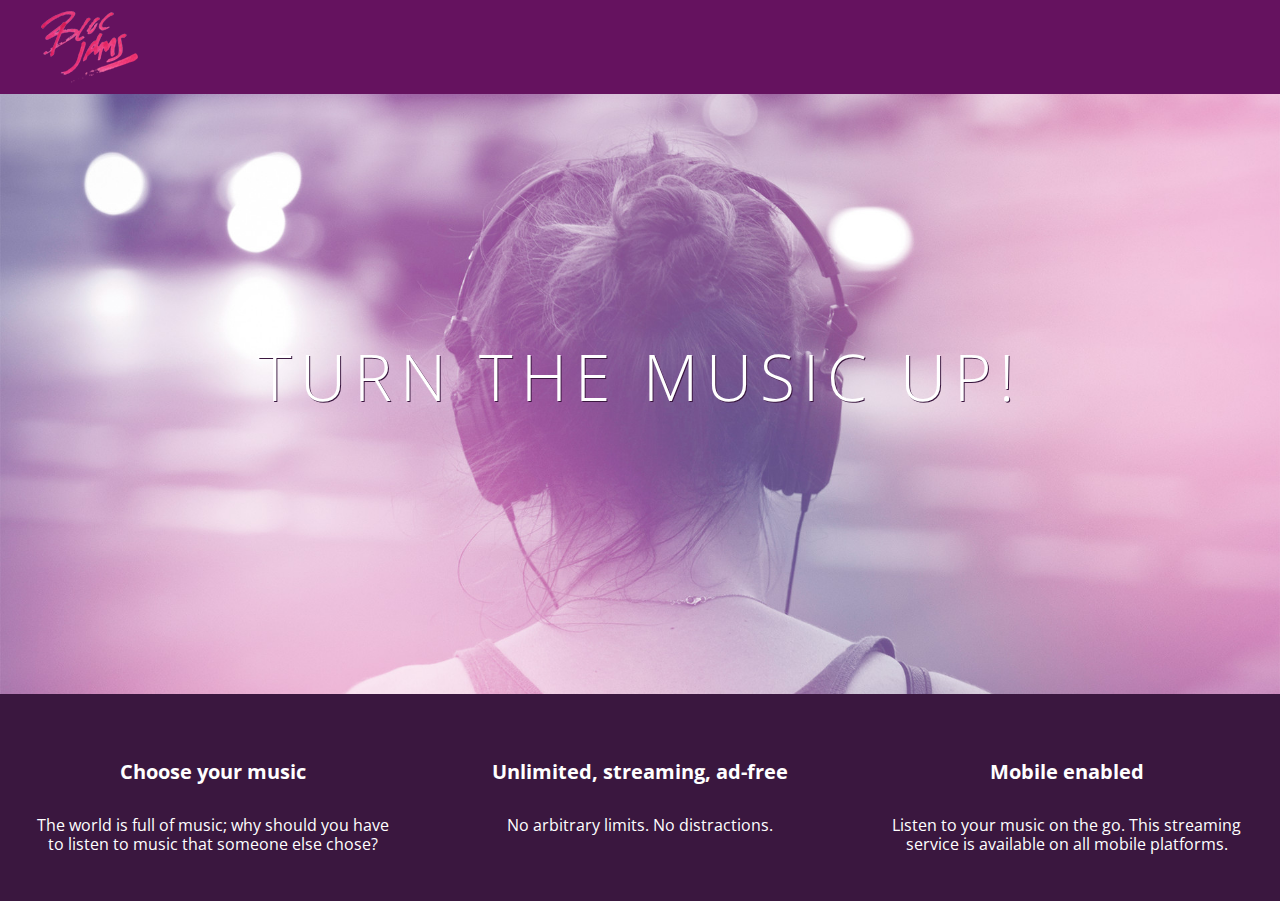
==== index.html @ 5f5fe04c "Finally fixed all of the errors that I had" ====
<!DOCTYPE html>
<html>
  <head>
    <title> Bloc Jams</title>
    <link rel="stylesheet" type="text/css" href="http://fonts.googleapis.com/css?family=Open+Sans:400,800,600,700,300">
    <link rel="stylesheet" type="text/css" href="http://code.ionicframework.com/ionicons/2.0.1/css/ionicons.min.css">
    <link rel="stylesheet" type="text/css" href="styles/normalize.css">
    <link rel="stylesheet" type="text/css" href="styles/main.css">
  </head>
    <body class="landing">
      <nav class ="navbar">    <!-- navigation bar -->
        <img src="assets/images/bloc_jams_logo.png" alt="bloc jams logo" class="logo">
      </nav>
        <!-- hero content -->
         <section class="hero-content"> <!-- hero content -->
             <h1 class="hero-title">Turn the music up!</h1>
         </section>
         <section class="selling-points"> <!-- selling points -->
             <div class="point">
                 <span class="ion-music-note"></span>
                 <h5 class="point-title">Choose your music</h5>
                 <p class="point-description">The world is full of music; why should you have to listen to music that someone else chose?</p>
             </div>
             <div class="point">
                 <span class="ion-radio-waves"></span>
                 <h5 class="point-title">Unlimited, streaming, ad-free</h5>
                 <p class="point-description">No arbitrary limits. No distractions.</p>
             </div>
             <div class="point">
                 <span class="ion-iphone"></span>
                 <h5 class="point-title">Mobile enabled</h5>
                 <p class="point-description">Listen to your music on the go. This streaming service is available on all mobile platforms.</p>
           </div>
     </section>
    </body>
</html>
---- styles/main.css ----
html {
     height: 100%; /* makes sure our HTML takes up 100% of the browser window */
     font-size: 100%;
 }

 body {
     font-family: 'Open Sans'; /* sets our font to the "Open Sans" typeface */
     color: white;             /* sets the text color to white */
     min-height: 100%;         /* says the height of the body must be, at minimum, 100% of the window */
 }

 body.landing {
     background-color: rgb(58,23,63); /* sets the background color to an RGB value (see below) */
 }

.navbar {
    padding: 0.5rem;
    background-color: rgb(101,18,95);
}

.navbar .logo {
    position: relative; /* positioning will be explained in a resource */
    left: 2rem;
}
.hero-content {
     position: relative; /* positioning will be explained in a resource */
     min-height: 600px;  /* hero content element must be _at least_ 600 pixels */
     background-image: url(../assets/images/bloc_jams_bg.jpg);
     background-repeat: no-repeat;
     background-position: center center;
     background-size: cover;
}
.hero-content .hero-title {
    position: absolute;             /* positioning will be explained in a resource */
    top: 40%;                       /* positioning will be explained in a resource */
    -webkit-transform: translateY(-50%);
    -moz-transform: translateY(-50%);
    -ms-transform: translateY(-50%);
    transform: translateY(-50%);
    width: 100%;                    /* makes sure the title inhabits the full width of its container */
    text-align: center;             /* aligns text in the horizontal center of the element */
    font-size: 4rem;                /* specifies the size of the font in root em units */
    font-weight: 300;               /* makes the font thinner or lighter weight */
    text-transform: uppercase;      /* transforms the text to be all uppercase lettering */
    letter-spacing: 0.5rem;         /* puts 0.5 root ems worth of space between each letter */
    text-shadow: 1px 1px 0px rgb(58,23,63); /* creates a shadow underneath the text for readability over the image */
}
 .selling-points {
     position: relative;
     display: table;
     width: 100%;
     -webkit-box-sizing: border-box;
     -moz-box-sizing: border-box;
     box-sizing: border-box; /* we'll explain this in a resource */
 }

 .point {
     display: table-cell;
     position: relative;
     width: 33.3%;
     padding: 2rem;
     text-align: center;
 }

 .point .point-title {
     font-size: 1.25rem;
 }

 .ion-music-note,
 .ion-radio-waves,
 .ion-iphone {
     color: rgb(233,50,117);
     font-size: 5rem;
 }
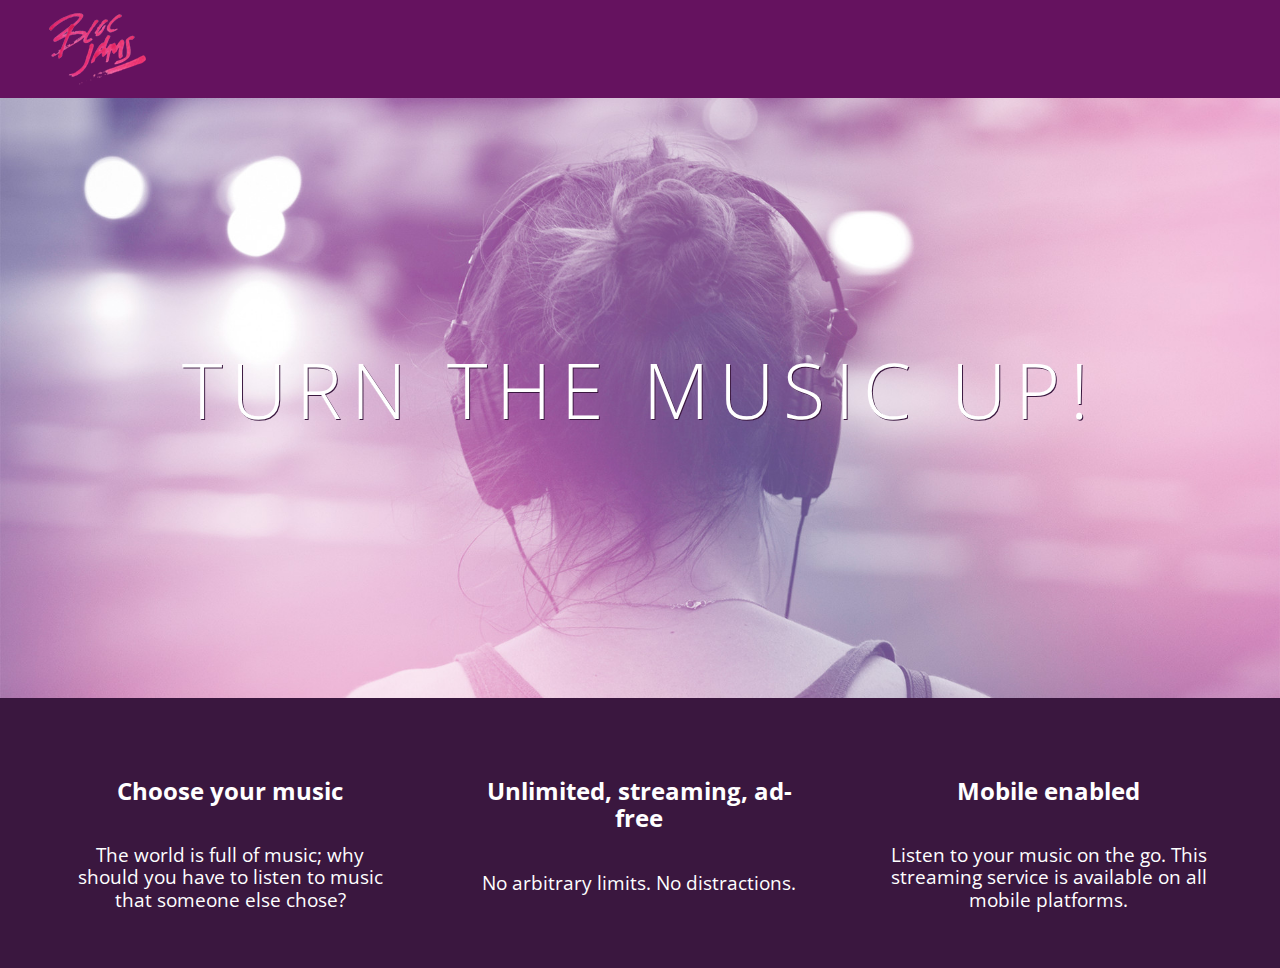
==== commit 597d4b8c: "Completed Checkpoint 3" ====
--- a/index.html
+++ b/index.html
@@ -2,31 +2,32 @@
 <html>
   <head>
     <title> Bloc Jams</title>
+    <meta name="viewport" content="width=device-width, initial-scale=1">
     <link rel="stylesheet" type="text/css" href="http://fonts.googleapis.com/css?family=Open+Sans:400,800,600,700,300">
     <link rel="stylesheet" type="text/css" href="http://code.ionicframework.com/ionicons/2.0.1/css/ionicons.min.css">
     <link rel="stylesheet" type="text/css" href="styles/normalize.css">
     <link rel="stylesheet" type="text/css" href="styles/main.css">
+    <link rel="stylesheet" type="text/css" href="styles/landing.css"
   </head>
     <body class="landing">
       <nav class ="navbar">    <!-- navigation bar -->
         <img src="assets/images/bloc_jams_logo.png" alt="bloc jams logo" class="logo">
-      </nav>
-        <!-- hero content -->
+    </nav>
          <section class="hero-content"> <!-- hero content -->
              <h1 class="hero-title">Turn the music up!</h1>
          </section>
-         <section class="selling-points"> <!-- selling points -->
-             <div class="point">
+         <section class="selling-points container"> <!-- selling points -->
+             <div class="point column third">
                  <span class="ion-music-note"></span>
                  <h5 class="point-title">Choose your music</h5>
                  <p class="point-description">The world is full of music; why should you have to listen to music that someone else chose?</p>
              </div>
-             <div class="point">
+             <div class="point column third">
                  <span class="ion-radio-waves"></span>
                  <h5 class="point-title">Unlimited, streaming, ad-free</h5>
                  <p class="point-description">No arbitrary limits. No distractions.</p>
              </div>
-             <div class="point">
+             <div class="point column third">
                  <span class="ion-iphone"></span>
                  <h5 class="point-title">Mobile enabled</h5>
                  <p class="point-description">Listen to your music on the go. This streaming service is available on all mobile platforms.</p>
--- a/styles/main.css
+++ b/styles/main.css
@@ -1,3 +1,9 @@
+*, *::before, *::after {
+    -moz-box-sizing: border-box;
+    -webkit-box-sizing: border-box;
+    box-sizing: border-box;
+}
+
 html {
      height: 100%; /* makes sure our HTML takes up 100% of the browser window */
      font-size: 100%;
@@ -8,67 +14,41 @@
      color: white;             /* sets the text color to white */
      min-height: 100%;         /* says the height of the body must be, at minimum, 100% of the window */
  }
-
- body.landing {
-     background-color: rgb(58,23,63); /* sets the background color to an RGB value (see below) */
+ .navbar {
+     padding: 0.5rem;
+     background-color: rgb(101,18,95);
  }
 
-.navbar {
-    padding: 0.5rem;
-    background-color: rgb(101,18,95);
-}
-
-.navbar .logo {
-    position: relative; /* positioning will be explained in a resource */
-    left: 2rem;
-}
-.hero-content {
-     position: relative; /* positioning will be explained in a resource */
-     min-height: 600px;  /* hero content element must be _at least_ 600 pixels */
-     background-image: url(../assets/images/bloc_jams_bg.jpg);
-     background-repeat: no-repeat;
-     background-position: center center;
-     background-size: cover;
-}
-.hero-content .hero-title {
-    position: absolute;             /* positioning will be explained in a resource */
-    top: 40%;                       /* positioning will be explained in a resource */
-    -webkit-transform: translateY(-50%);
-    -moz-transform: translateY(-50%);
-    -ms-transform: translateY(-50%);
-    transform: translateY(-50%);
-    width: 100%;                    /* makes sure the title inhabits the full width of its container */
-    text-align: center;             /* aligns text in the horizontal center of the element */
-    font-size: 4rem;                /* specifies the size of the font in root em units */
-    font-weight: 300;               /* makes the font thinner or lighter weight */
-    text-transform: uppercase;      /* transforms the text to be all uppercase lettering */
-    letter-spacing: 0.5rem;         /* puts 0.5 root ems worth of space between each letter */
-    text-shadow: 1px 1px 0px rgb(58,23,63); /* creates a shadow underneath the text for readability over the image */
-}
- .selling-points {
+ .navbar > .logo {
      position: relative;
-     display: table;
-     width: 100%;
-     -webkit-box-sizing: border-box;
-     -moz-box-sizing: border-box;
-     box-sizing: border-box; /* we'll explain this in a resource */
+     left: 2rem;
+ }
+ .container {
+   margin: 0 auto;
+   max-width: 64rem;
+ }
+ /* Medium and small screens (640px) */
+ @media (min-width: 640px) {
+   html {font-size: 112%;}
+   /* Style information will go here */
  }
 
- .point {
-     display: table-cell;
-     position: relative;
-     width: 33.3%;
-     padding: 2rem;
-     text-align: center;
+    .column {
+        float: left;
+        padding-left: 1rem;
+        padding-right: 1rem;
+    }
+
+    .column.full { width: 100%; }
+    .column.two-thirds { width: 66.7%; }
+    .column.half { width: 50%; }
+    .column.third { width: 33.3%; }
+    .column.fourth { width: 25%; }
+    .column.flow-opposite { float: right; }
+
+ /* Large screens (1024px) */
+ @media (min-width: 1024px) {
+   html { font-size: 120%;}
+   /* Style information will go here */
  }
-
- .point .point-title {
-     font-size: 1.25rem;
- }
-
- .ion-music-note,
- .ion-radio-waves,
- .ion-iphone {
-     color: rgb(233,50,117);
-     font-size: 5rem;
- }
+ 
--- a/styles/landing.css
+++ b/styles/landing.css
@@ -0,0 +1,48 @@
+body.landing {
+    background-color: rgb(58,23,63);
+}
+
+.hero-content {
+    position: relative;
+    min-height: 600px;
+    background-image: url(../assets/images/bloc_jams_bg.jpg);
+    background-repeat: no-repeat;
+    background-position: center center;
+    background-size: cover;
+}
+
+.hero-content .hero-title {
+    position: absolute;
+    top: 40%;
+    -webkit-transform: translateY(-50%);
+    -moz-transform: translateY(-50%);
+    transform: translateY(-50%);
+    width: 100%;
+    text-align: center;
+    font-size: 4rem;
+    font-weight: 300;
+    text-transform: uppercase;
+    letter-spacing: 0.5rem;
+    text-shadow: 1px 1px 0px rgb(58,23,63);
+}
+
+.selling-points {
+    position: relative;
+}
+
+.point {
+    position: relative;
+    padding: 2rem;
+    text-align: center;
+}
+
+.point .point-title {
+    font-size: 1.25rem;
+}
+
+.ion-music-note,
+.ion-radio-waves,
+.ion-iphone {
+    color: rgb(233,50,117);
+    font-size: 5rem;
+}
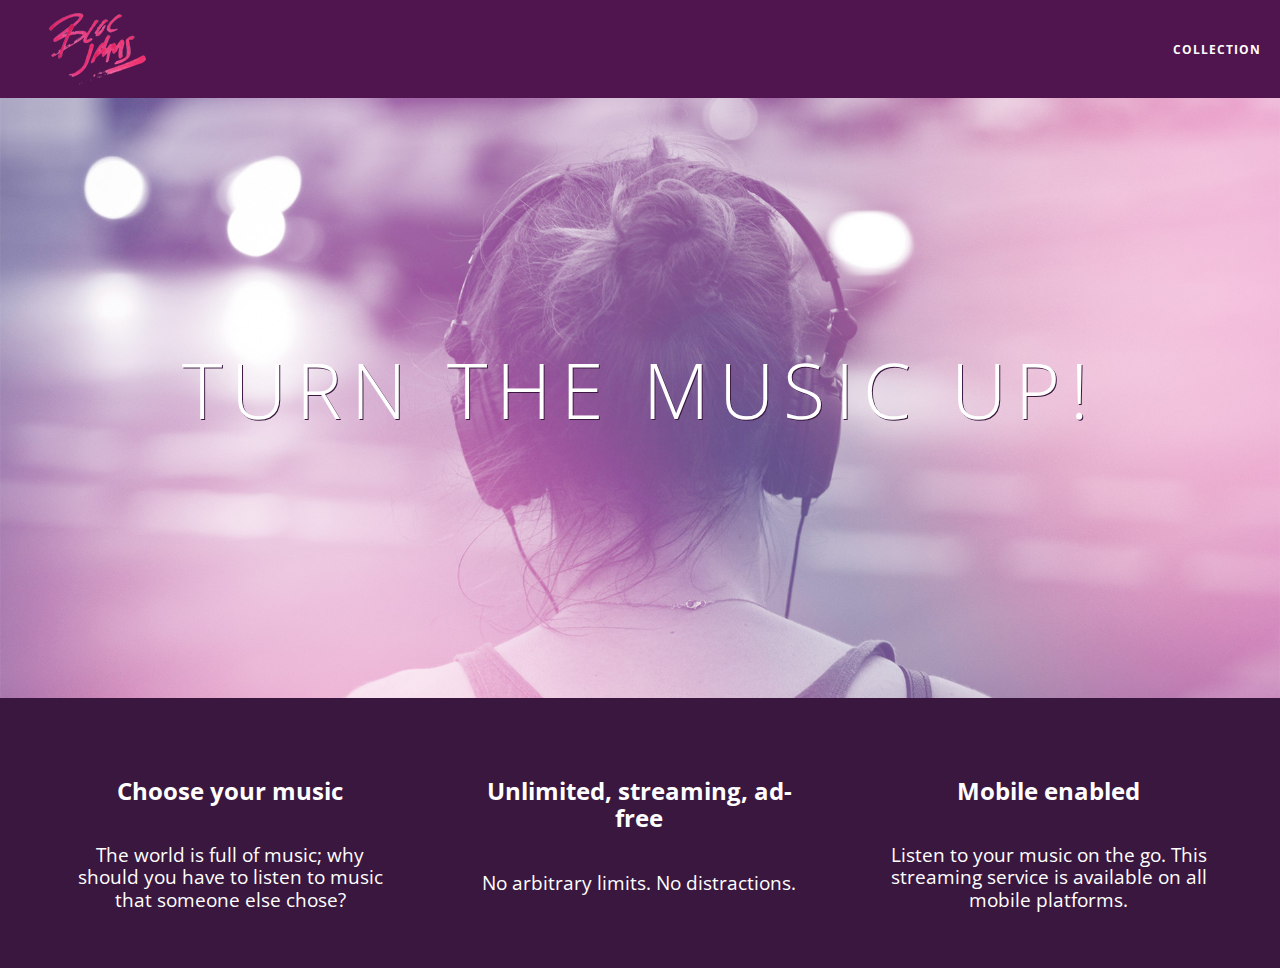
==== commit a9ddfeeb: "checkpoint 5 completed" ====
--- a/index.html
+++ b/index.html
@@ -11,12 +11,17 @@
   </head>
     <body class="landing">
       <nav class ="navbar">    <!-- navigation bar -->
-        <img src="assets/images/bloc_jams_logo.png" alt="bloc jams logo" class="logo">
+        <a href="index.html" class="logo">
+             <img src="assets/images/bloc_jams_logo.png" alt="bloc jams logo">
+         </a>
+         <div class="links-container">
+             <a href="collection.html" class="navbar-link">collection</a>
+         </div>
     </nav>
          <section class="hero-content"> <!-- hero content -->
              <h1 class="hero-title">Turn the music up!</h1>
          </section>
-         <section class="selling-points container"> <!-- selling points -->
+         <section class="selling-points container" class="clearfix"> <!-- selling points -->
              <div class="point column third">
                  <span class="ion-music-note"></span>
                  <h5 class="point-title">Choose your music</h5>
--- a/styles/main.css
+++ b/styles/main.css
@@ -15,15 +15,49 @@
      min-height: 100%;         /* says the height of the body must be, at minimum, 100% of the window */
  }
  .navbar {
+     position: relative;
      padding: 0.5rem;
-     background-color: rgb(101,18,95);
+     background-color: rgb(101,18,95,0.5);
+     z-index: 1;
  }
 
- .navbar > .logo {
+ .navbar .logo {
      position: relative;
      left: 2rem;
+     cursor: pointer;  /* produces the finger-pointer icon when you hover over the logo */
  }
- .container {
+ .navbar .links-container {
+     display: table;
+     position: absolute;
+     top: 0;
+     right: 0;
+     height: 100px;
+     color: white;
+ }
+
+ .links-container .navbar-link {
+     display: table-cell;
+     position: relative;
+     height: 100%;
+     padding-left: 1rem;
+     padding-right: 1rem;
+     /* #3 */
+     vertical-align: middle;
+     color: white;
+     font-size: 0.625rem;
+     letter-spacing: 0.05rem;
+     font-weight: 700;
+     text-transform: uppercase;
+     /* #4 */
+     text-decoration: none;
+     cursor: pointer;
+}
+
+     .links-container .navbar-link:hover {
+    color: rgb(233,50,117);
+}
+
+.container {
    margin: 0 auto;
    max-width: 64rem;
  }
@@ -33,22 +67,31 @@
    /* Style information will go here */
  }
 
-    .column {
+.column {
         float: left;
         padding-left: 1rem;
         padding-right: 1rem;
     }
 
-    .column.full { width: 100%; }
-    .column.two-thirds { width: 66.7%; }
-    .column.half { width: 50%; }
-    .column.third { width: 33.3%; }
-    .column.fourth { width: 25%; }
-    .column.flow-opposite { float: right; }
+.column.full { width: 100%; }
+.column.two-thirds { width: 66.7%; }
+.column.half { width: 50%; }
+.column.third { width: 33.3%; }
+.column.fourth { width: 25%; }
+.column.flow-opposite { float: right; }
 
  /* Large screens (1024px) */
  @media (min-width: 1024px) {
    html { font-size: 120%;}
    /* Style information will go here */
  }
- 
+ .clearfix::before,
+ .clearfix::after {
+    content: " ";
+    display: table;
+ }
+
+ .clearfix::after {
+    clear: both;
+
+}
--- a/styles/landing.css
+++ b/styles/landing.css
@@ -1,7 +1,6 @@
 body.landing {
     background-color: rgb(58,23,63);
 }
-
 .hero-content {
     position: relative;
     min-height: 600px;
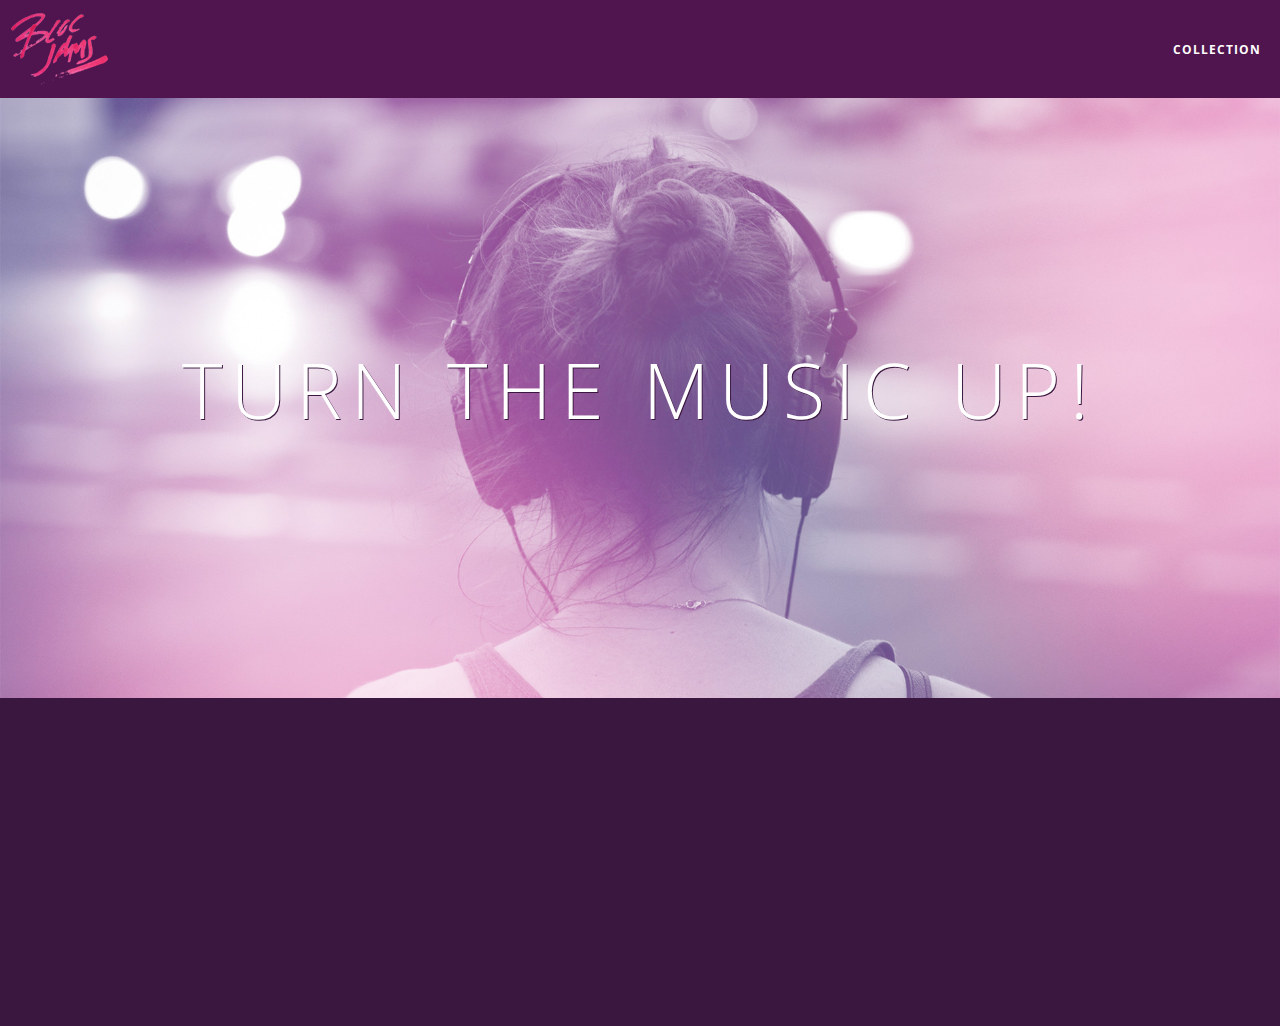
==== commit a87819be: "Checkpoint 8 completed" ====
--- a/index.html
+++ b/index.html
@@ -9,34 +9,35 @@
     <link rel="stylesheet" type="text/css" href="styles/main.css">
     <link rel="stylesheet" type="text/css" href="styles/landing.css"
   </head>
-    <body class="landing">
-      <nav class ="navbar">    <!-- navigation bar -->
-        <a href="index.html" class="logo">
-             <img src="assets/images/bloc_jams_logo.png" alt="bloc jams logo">
-         </a>
-         <div class="links-container">
-             <a href="collection.html" class="navbar-link">collection</a>
-         </div>
+  <body class="landing">
+    <nav class ="navbar">    <!-- navigation bar -->
+      <a href="index.html" class="logo">
+        <img src="assets/images/bloc_jams_logo.png" alt="bloc jams logo">
+      </a>
+      <div class="links-container">
+        <a href="collection.html" class="navbar-link">collection</a>
+      </div>
     </nav>
-         <section class="hero-content"> <!-- hero content -->
-             <h1 class="hero-title">Turn the music up!</h1>
-         </section>
-         <section class="selling-points container" class="clearfix"> <!-- selling points -->
-             <div class="point column third">
-                 <span class="ion-music-note"></span>
-                 <h5 class="point-title">Choose your music</h5>
-                 <p class="point-description">The world is full of music; why should you have to listen to music that someone else chose?</p>
-             </div>
-             <div class="point column third">
-                 <span class="ion-radio-waves"></span>
-                 <h5 class="point-title">Unlimited, streaming, ad-free</h5>
-                 <p class="point-description">No arbitrary limits. No distractions.</p>
-             </div>
-             <div class="point column third">
-                 <span class="ion-iphone"></span>
-                 <h5 class="point-title">Mobile enabled</h5>
-                 <p class="point-description">Listen to your music on the go. This streaming service is available on all mobile platforms.</p>
-           </div>
-     </section>
-    </body>
+    <section class="hero-content"> <!-- hero content -->
+      <h1 class="hero-title">Turn the music up!</h1>
+    </section>
+    <section class="selling-points container" class="clearfix"> <!-- selling points -->
+      <div class="point column third">
+        <span class="ion-music-note"></span>
+        <h5 class="point-title">Choose your music</h5>
+        <p class="point-description">The world is full of music; why should you have to listen to music that someone else chose?</p>
+      </div>
+      <div class="point column third">
+        <span class="ion-radio-waves"></span>
+        <h5 class="point-title">Unlimited, streaming, ad-free</h5>
+        <p class="point-description">No arbitrary limits. No distractions.</p>
+      </div>
+      <div class="point column third">
+        <span class="ion-iphone"></span>
+        <h5 class="point-title">Mobile enabled</h5>
+        <p class="point-description">Listen to your music on the go. This streaming service is available on all mobile platforms.</p>
+      </div>
+    </section>
+      <script src="scripts/landing.js"></script>
+  </body>
 </html>
--- a/styles/main.css
+++ b/styles/main.css
@@ -21,6 +21,7 @@
      z-index: 1;
  }
 
+}
  .navbar .logo {
      position: relative;
      left: 2rem;
@@ -53,14 +54,20 @@
      cursor: pointer;
 }
 
-     .links-container .navbar-link:hover {
+.links-container .navbar-link:hover {
     color: rgb(233,50,117);
 }
-
+.links-container .navbar-link:active {
+  color: rgb(233,50,117);
+  background-color: white;
+}
 .container {
    margin: 0 auto;
    max-width: 64rem;
  }
+ .container.narrow {
+    max-width: 56rem;
+}
  /* Medium and small screens (640px) */
  @media (min-width: 640px) {
    html {font-size: 112%;}
--- a/styles/landing.css
+++ b/styles/landing.css
@@ -33,6 +33,16 @@
     position: relative;
     padding: 2rem;
     text-align: center;
+    opacity: 0;
+    -webkit-transform: scaleX(0.9) translateY(3rem);
+    -moz-transform: scaleX(0.9) translateY(3rem);
+    transform: scaleX(0.9) translateY(3rem);
+    -webkit-transition: all 0.25s ease-in-out;
+    -moz-transition: all 0.25s ease-in-out;
+    transition: all 0.25s ease-in-out;
+    -webkit-transition-delay: 0.2s;
+    -moz-transition-delay: 0.2s;
+    transition-delay: 0.2s;
 }
 
 .point .point-title {
